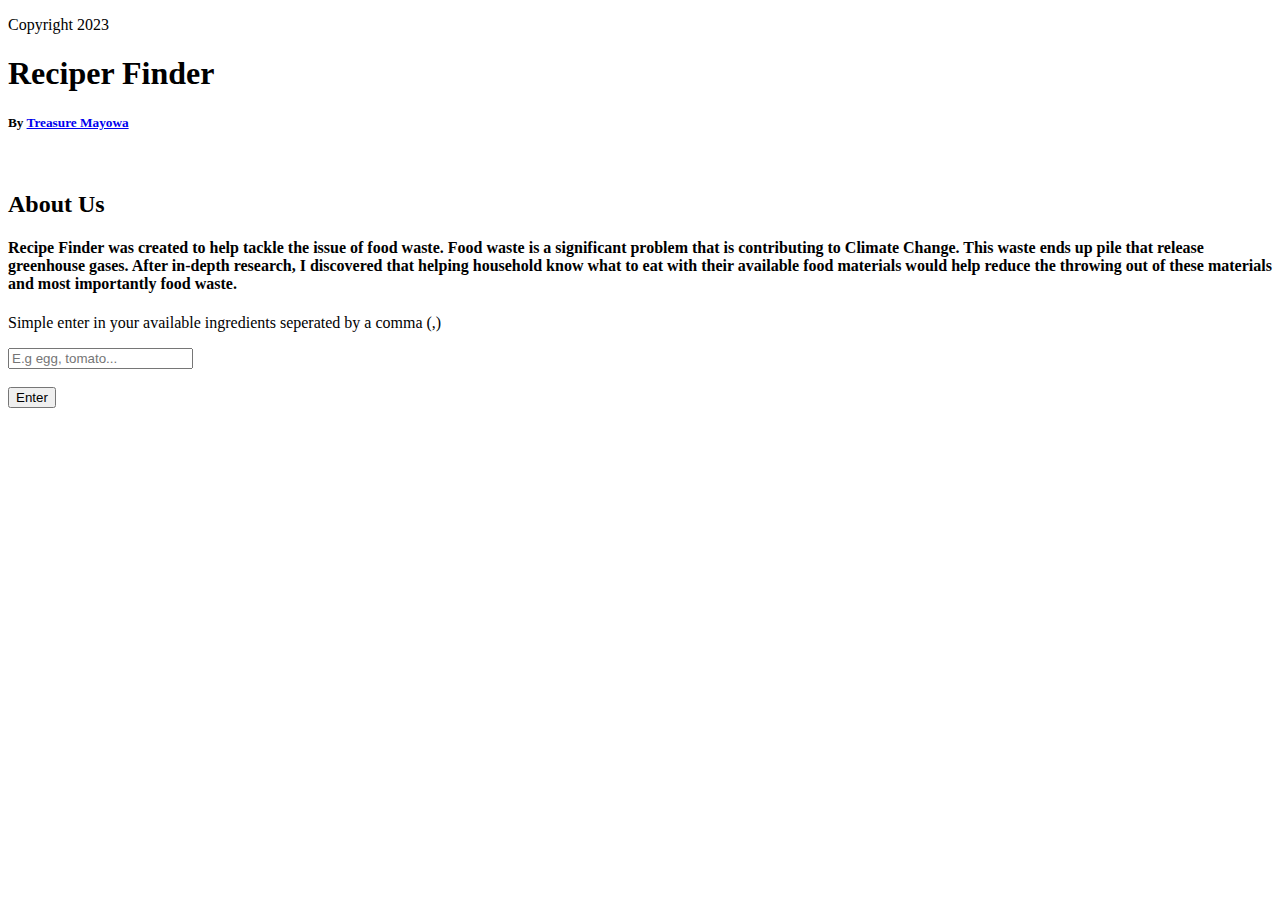
==== index.html @ efb5369d "Add index.html" ====
<!DOCTYPE html>
<html>
    <head>
        <title>Recipe Finder</title>
        <link rel="stylesheet" href="style.css">
        <script type="javascript" src="recipe.js"></script>
        <meta title="Recipe Finder">
        <meta name="viewport" content="width=device-width, initial-scale=1.0">
        <meta charset="utf-8">
        <header>
            <p>Copyright 2023</p>
        </header>
    </head>
    <body>
        <h1>Reciper Finder</h1>
        <h5>By <a href="https://linkedin.com/treasure-mayowa/">Treasure Mayowa</a></h5>
        <br/>
        <h2>About Us</h2>
        <h4>Recipe Finder was created to help tackle the issue of food waste. Food waste is a significant
            problem that is contributing to Climate Change. This waste ends up pile that release greenhouse
            gases. After in-depth research, I discovered that helping household know what to eat with their 
            available food materials would help reduce the throwing out of these materials and most importantly
            food waste.
        </h4>
        <div id="entry">
            <p>Simple enter in your available ingredients seperated by a comma (,)</p>
            <form>
                <input type="text" name="q" id="input" placeholder="E.g egg, tomato...">
                <br /> <br />
                <button id="submit" onclick="submit()">Enter</button>
            </form>
        </div>
        

    </body>
</html>
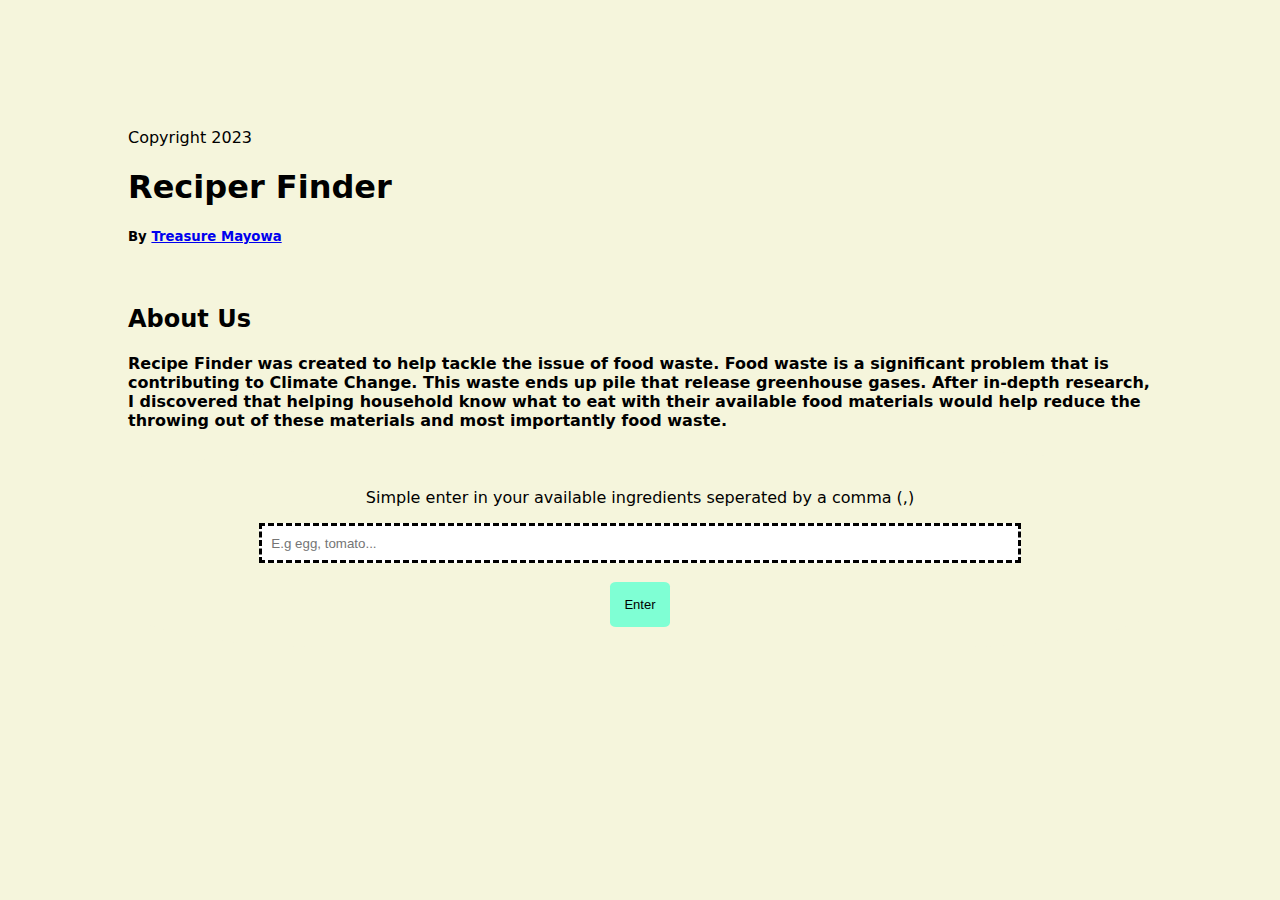
==== commit aa2f7037: "Update index.html" ====
--- a/index.html
+++ b/index.html
@@ -30,7 +30,9 @@
                 <button id="submit" onclick="submit()">Enter</button>
             </form>
         </div>
-        
+        <div>
+            
+        </div>
 
     </body>
 </html>--- a/style.css
+++ b/style.css
@@ -0,0 +1,38 @@
+body {
+    font-family: system-ui, -apple-system, BlinkMacSystemFont, 'Segoe UI', Roboto, Oxygen, Ubuntu, Cantarell, 'Open Sans', 'Helvetica Neue', sans-serif;
+    margin: 10%;
+    background-color:beige;
+}
+
+#entry {
+    border: 1%;
+    border-radius: 20%;
+    padding: 2%;
+    background-color: beige;
+    text-align: center;
+}
+
+#input {
+    padding: 1%;
+    border: none;
+    border-bottom: 3%;
+    width: 75%;
+    border-top: 3%;
+    border-left: 5%;
+    border-right: 5%;
+    border-style: dashed;
+}
+
+#submit {
+    border: none;
+    border-radius: 10%;
+    padding: 1.5%;
+    font-size: small;
+    background-color: aquamarine;
+}
+
+#submit:hover{
+    background-color: green;
+    color:white;
+
+}
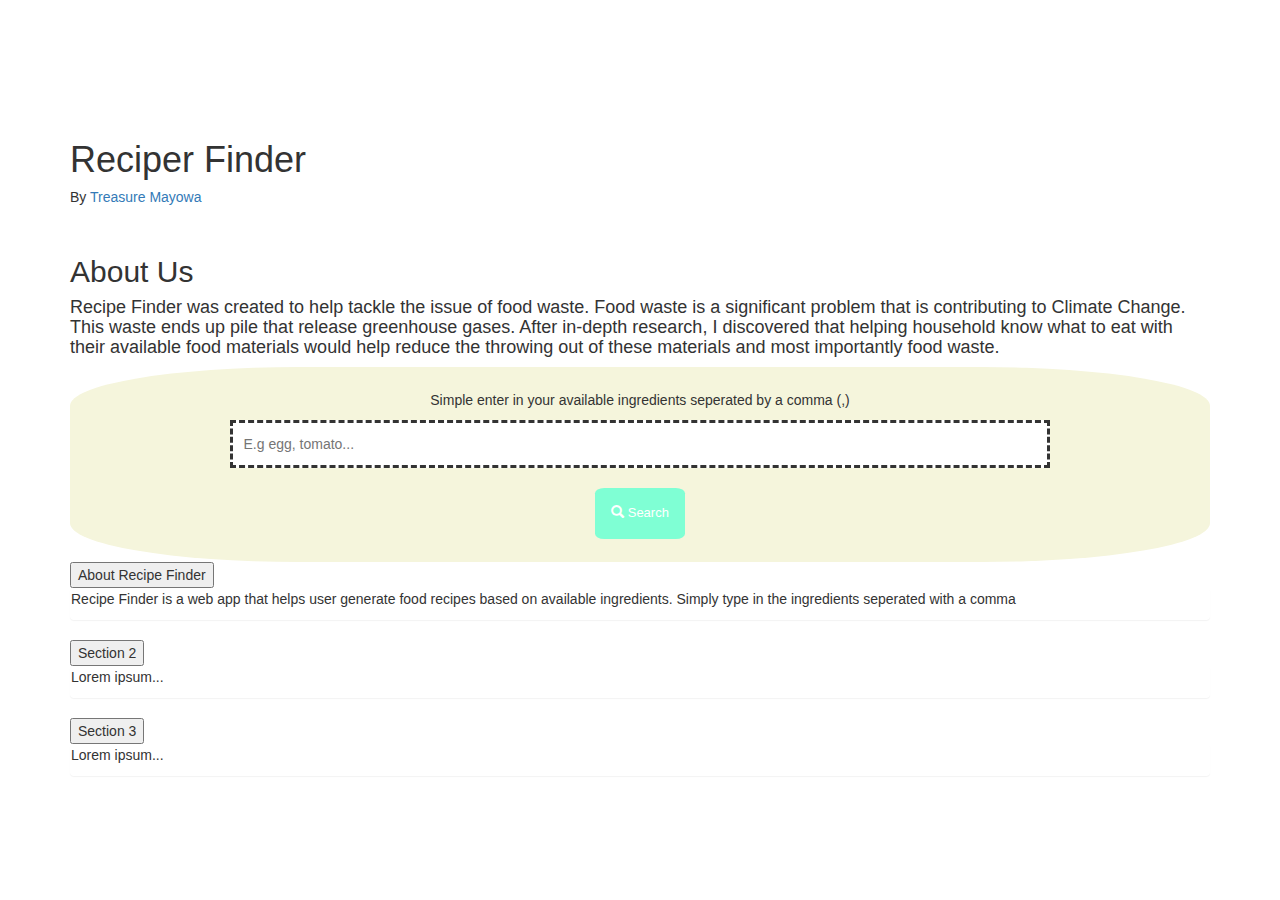
==== commit 4011b5a2: "Update index.html" ====
--- a/index.html
+++ b/index.html
@@ -2,16 +2,14 @@
 <html>
     <head>
         <title>Recipe Finder</title>
-        <link rel="stylesheet" href="style.css">
-        <script type="javascript" src="recipe.js"></script>
         <meta title="Recipe Finder">
         <meta name="viewport" content="width=device-width, initial-scale=1.0">
         <meta charset="utf-8">
-        <header>
-            <p>Copyright 2023</p>
-        </header>
+        <link rel="stylesheet" href="style.css">
+        <link rel="stylesheet" href="https://maxcdn.bootstrapcdn.com/bootstrap/3.4.1/css/bootstrap.min.css">
     </head>
-    <body>
+    <br><br><br><br><br><br>
+    <body class="container">
         <h1>Reciper Finder</h1>
         <h5>By <a href="https://linkedin.com/treasure-mayowa/">Treasure Mayowa</a></h5>
         <br/>
@@ -27,12 +25,26 @@
             <form>
                 <input type="text" name="q" id="input" placeholder="E.g egg, tomato...">
                 <br /> <br />
-                <button id="submit" onclick="submit()">Enter</button>
+                <button id="submit" onclick="submit()" type="button" class="btn btn-info">
+                    <span class="glyphicon glyphicon-search"></span> Search
+                </button>
             </form>
-        </div>
-        <div>
-            
+      </div>
+      <button class="accordion">About Recipe Finder</button>
+        <div class="panel">
+        <p>Recipe Finder is a web app that helps user generate food recipes based on available ingredients. 
+           Simply type in the ingredients seperated with a comma</p>
         </div>
 
+      <button class="accordion">Section 2</button>
+      <div class="panel">
+        <p>Lorem ipsum...</p>
+      </div>
+
+      <button class="accordion">Section 3</button>
+      <div class="panel">
+        <p>Lorem ipsum...</p>
+      </div>
+        <script src="recipe.js"></script>
     </body>
 </html>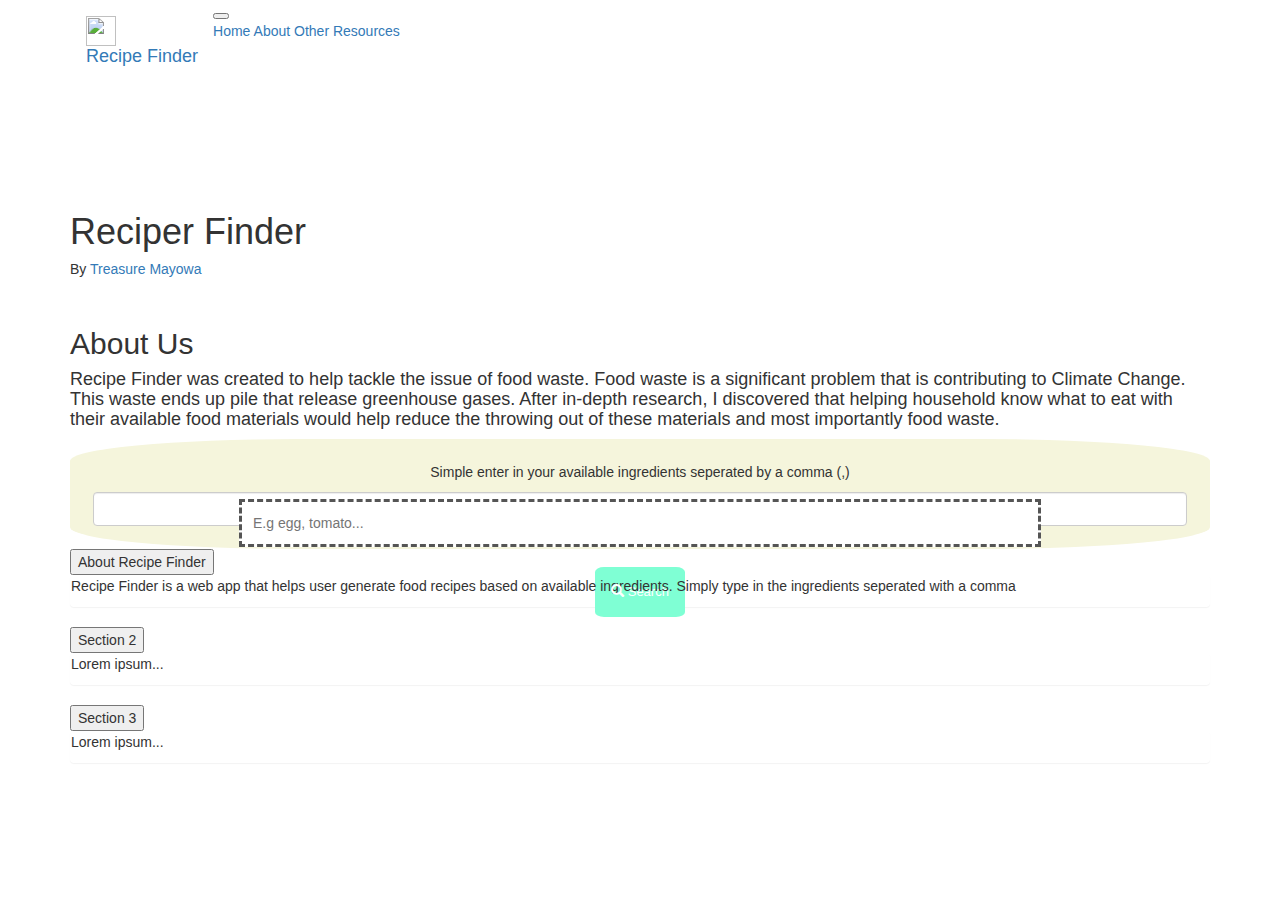
==== commit 9aab6446: "Update index.html" ====
--- a/index.html
+++ b/index.html
@@ -6,8 +6,28 @@
         <meta name="viewport" content="width=device-width, initial-scale=1.0">
         <meta charset="utf-8">
         <link rel="stylesheet" href="style.css">
-        <link rel="stylesheet" href="https://maxcdn.bootstrapcdn.com/bootstrap/3.4.1/css/bootstrap.min.css">
-    </head>
+        <link rel="stylesheet" href="https://maxcdn.bootstrapcdn.com/bootstrap/3.4.1/css/bootstrap.min.css">        
+        <script src="https://ajax.googleapis.com/ajax/libs/jquery/3.6.4/jquery.min.js"></script>
+        <script src="https://maxcdn.bootstrapcdn.com/bootstrap/3.4.1/js/bootstrap.min.js"></script>
+      </head>
+      <header>
+        <nav class="navbar navbar-light bg-light">
+          <a class="navbar-brand" href="#">
+            <img src="/src/Recipe-Finder-Logo.png" width="30" height="30" class="d-inline-block align-top" alt="">
+            Recipe Finder
+          </a>
+          <button class="navbar-toggler" type="button" data-toggle="collapse" data-target="#navbarNavAltMarkup" aria-controls="navbarNavAltMarkup" aria-expanded="false" aria-label="Toggle navigation">
+            <span class="navbar-toggler-icon"></span>
+          </button>
+          <div class="collapse navbar-collapse" id="navbarNavAltMarkup">
+            <div class="navbar-nav">
+              <a class="nav-item nav-link active" href="#">Home<span class="sr-only">(current)</span></a>
+              <a class="nav-item nav-link" href="#">About</a>
+              <a class="nav-item nav-link" href="#">Other Resources</a>
+            </div>
+          </div>
+        </nav>
+      </header>
     <br><br><br><br><br><br>
     <body class="container">
         <h1>Reciper Finder</h1>
@@ -22,7 +42,7 @@
         </h4>
         <div id="entry">
             <p>Simple enter in your available ingredients seperated by a comma (,)</p>
-            <form>
+            <form class="form-control mr-sm-2">
                 <input type="text" name="q" id="input" placeholder="E.g egg, tomato...">
                 <br /> <br />
                 <button id="submit" onclick="submit()" type="button" class="btn btn-info">
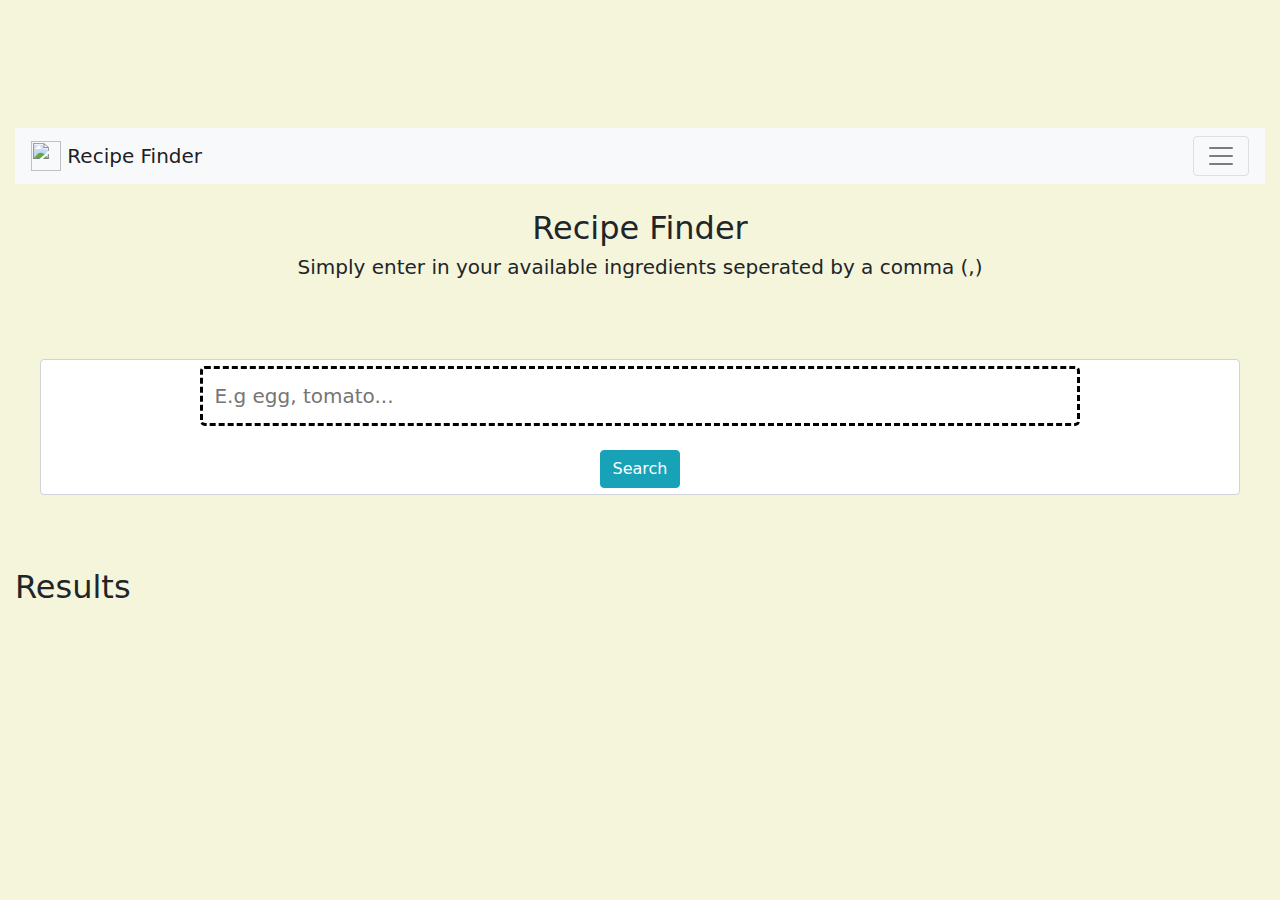
==== commit 181bf73f: "Upload href" ====
--- a/index.html
+++ b/index.html
@@ -1,19 +1,21 @@
 <!DOCTYPE html>
-<html>
+<html lang="en">
     <head>
         <title>Recipe Finder</title>
         <meta title="Recipe Finder">
         <meta name="viewport" content="width=device-width, initial-scale=1.0">
         <meta charset="utf-8">
+        <link rel="stylesheet" href="https://cdn.jsdelivr.net/npm/bootstrap@4.0.0/dist/css/bootstrap.min.css" integrity="sha384-Gn5384xqQ1aoWXA+058RXPxPg6fy4IWvTNh0E263XmFcJlSAwiGgFAW/dAiS6JXm" crossorigin="anonymous">
         <link rel="stylesheet" href="style.css">
-        <link rel="stylesheet" href="https://maxcdn.bootstrapcdn.com/bootstrap/3.4.1/css/bootstrap.min.css">        
-        <script src="https://ajax.googleapis.com/ajax/libs/jquery/3.6.4/jquery.min.js"></script>
-        <script src="https://maxcdn.bootstrapcdn.com/bootstrap/3.4.1/js/bootstrap.min.js"></script>
+        <link rel="apple-touch-icon" sizes="180x180" href="href/apple-touch-icon.png">
+        <link rel="icon" type="image/png" sizes="32x32" href="href/favicon-32x32.png">
+        <link rel="icon" type="image/png" sizes="16x16" href="href/favicon-16x16.png">
+        <link rel="manifest" href="href/site.webmanifest">
       </head>
       <header>
         <nav class="navbar navbar-light bg-light">
           <a class="navbar-brand" href="#">
-            <img src="/src/Recipe-Finder-Logo.png" width="30" height="30" class="d-inline-block align-top" alt="">
+            <img src="src/Recipe-Finder-Logo.png" width="30" height="30" class="d-inline-block align-top" alt="">
             Recipe Finder
           </a>
           <button class="navbar-toggler" type="button" data-toggle="collapse" data-target="#navbarNavAltMarkup" aria-controls="navbarNavAltMarkup" aria-expanded="false" aria-label="Toggle navigation">
@@ -28,43 +30,26 @@
           </div>
         </nav>
       </header>
-    <br><br><br><br><br><br>
-    <body class="container">
-        <h1>Reciper Finder</h1>
-        <h5>By <a href="https://linkedin.com/treasure-mayowa/">Treasure Mayowa</a></h5>
-        <br/>
-        <h2>About Us</h2>
-        <h4>Recipe Finder was created to help tackle the issue of food waste. Food waste is a significant
-            problem that is contributing to Climate Change. This waste ends up pile that release greenhouse
-            gases. After in-depth research, I discovered that helping household know what to eat with their 
-            available food materials would help reduce the throwing out of these materials and most importantly
-            food waste.
-        </h4>
-        <div id="entry">
-            <p>Simple enter in your available ingredients seperated by a comma (,)</p>
+    <body class="container-fluid">
+      <div id="entry">
+        <h2>Recipe Finder</h2>
+            <h5>Simply enter in your available ingredients seperated by a comma (,)</h5>
+            <br><br><br>
             <form class="form-control mr-sm-2">
-                <input type="text" name="q" id="input" placeholder="E.g egg, tomato...">
-                <br /> <br />
-                <button id="submit" onclick="submit()" type="button" class="btn btn-info">
-                    <span class="glyphicon glyphicon-search"></span> Search
+                <input type="text" id="input" placeholder="E.g egg, tomato..." class="form-control-lg ">
+                <br> <br>
+                <button type="submit" onclick="search()" value="Search" class="btn btn-info">
+                    <span class="glyphicon glyphicon-search">Search</span>
                 </button>
             </form>
       </div>
-      <button class="accordion">About Recipe Finder</button>
-        <div class="panel">
-        <p>Recipe Finder is a web app that helps user generate food recipes based on available ingredients. 
-           Simply type in the ingredients seperated with a comma</p>
-        </div>
-
-      <button class="accordion">Section 2</button>
-      <div class="panel">
-        <p>Lorem ipsum...</p>
-      </div>
-
-      <button class="accordion">Section 3</button>
-      <div class="panel">
-        <p>Lorem ipsum...</p>
+      <br> <br>
+      <div id="results">
+        <h2>Results</h2>
       </div>
         <script src="recipe.js"></script>
+        <script src="https://code.jquery.com/jquery-3.2.1.slim.min.js" integrity="sha384-KJ3o2DKtIkvYIK3UENzmM7KCkRr/rE9/Qpg6aAZGJwFDMVNA/GpGFF93hXpG5KkN" crossorigin="anonymous"></script>
+        <script src="https://cdn.jsdelivr.net/npm/popper.js@1.12.9/dist/umd/popper.min.js" integrity="sha384-ApNbgh9B+Y1QKtv3Rn7W3mgPxhU9K/ScQsAP7hUibX39j7fakFPskvXusvfa0b4Q" crossorigin="anonymous"></script>
+        <script src="https://cdn.jsdelivr.net/npm/bootstrap@4.0.0/dist/js/bootstrap.min.js" integrity="sha384-JZR6Spejh4U02d8jOt6vLEHfe/JQGiRRSQQxSfFWpi1MquVdAyjUar5+76PVCmYl" crossorigin="anonymous"></script>
     </body>
 </html>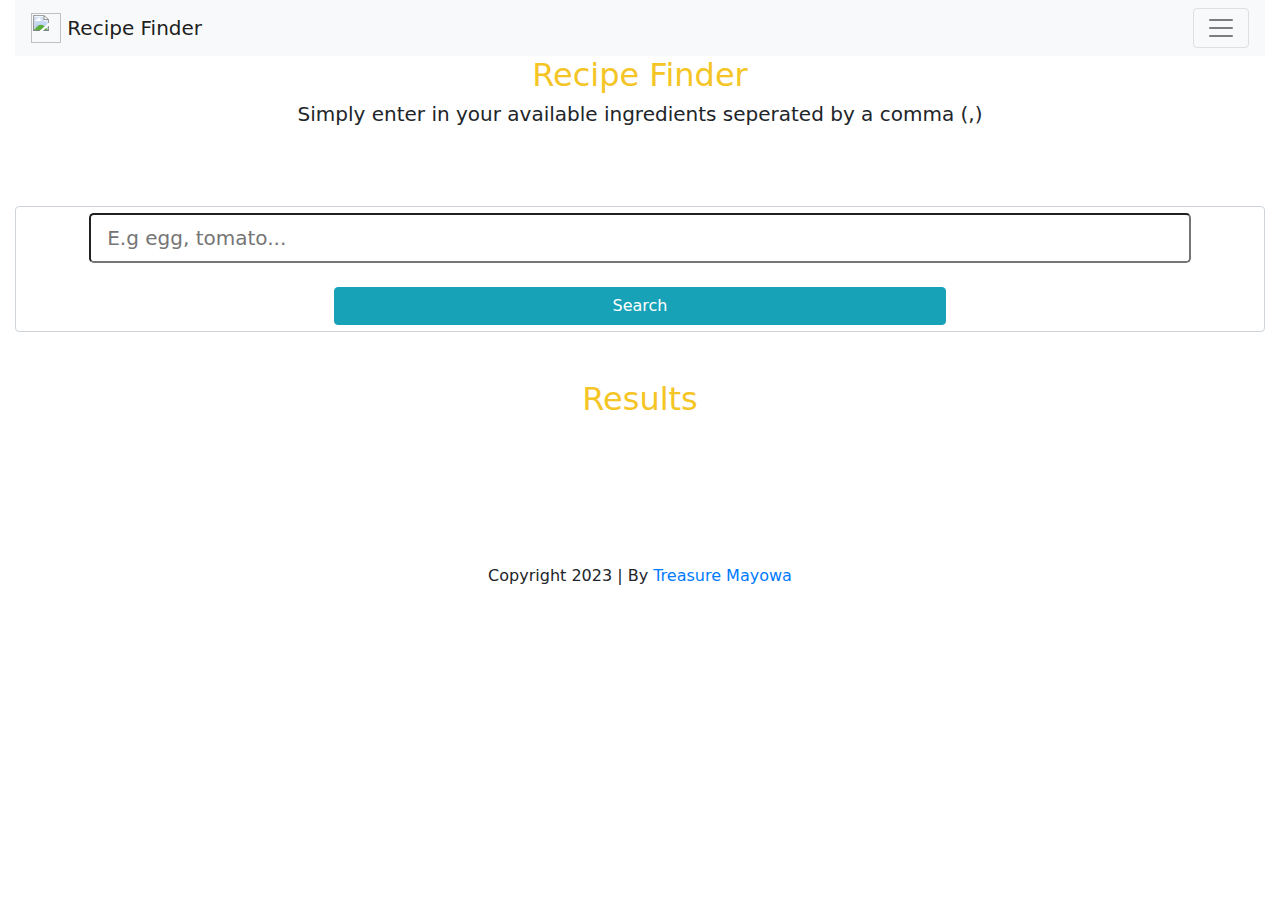
==== commit 2d98ba6c: "Update index.html" ====
--- a/index.html
+++ b/index.html
@@ -24,7 +24,7 @@
           <div class="collapse navbar-collapse" id="navbarNavAltMarkup">
             <div class="navbar-nav">
               <a class="nav-item nav-link active" href="#">Home<span class="sr-only">(current)</span></a>
-              <a class="nav-item nav-link" href="#">About</a>
+              <a class="nav-item nav-link" href="about.html">About</a>
               <a class="nav-item nav-link" href="#">Other Resources</a>
             </div>
           </div>
@@ -38,7 +38,7 @@
             <form class="form-control mr-sm-2">
                 <input type="text" id="input" placeholder="E.g egg, tomato..." class="form-control-lg ">
                 <br> <br>
-                <button type="submit" onclick="search()" value="Search" class="btn btn-info">
+                <button type="submit" value="Search" class="btn btn-info">
                     <span class="glyphicon glyphicon-search">Search</span>
                 </button>
             </form>
@@ -52,4 +52,5 @@
         <script src="https://cdn.jsdelivr.net/npm/popper.js@1.12.9/dist/umd/popper.min.js" integrity="sha384-ApNbgh9B+Y1QKtv3Rn7W3mgPxhU9K/ScQsAP7hUibX39j7fakFPskvXusvfa0b4Q" crossorigin="anonymous"></script>
         <script src="https://cdn.jsdelivr.net/npm/bootstrap@4.0.0/dist/js/bootstrap.min.js" integrity="sha384-JZR6Spejh4U02d8jOt6vLEHfe/JQGiRRSQQxSfFWpi1MquVdAyjUar5+76PVCmYl" crossorigin="anonymous"></script>
     </body>
-</html>+    <footer style="text-align:center; padding-top:11%;"><p>Copyright 2023 | By <a href="https://linkedin.com/in/treasure-mayowa/">Treasure Mayowa</a></p></footer>
+</html>
--- a/style.css
+++ b/style.css
@@ -1,38 +1,48 @@
-body {
-    font-family: system-ui, -apple-system, BlinkMacSystemFont, 'Segoe UI', Roboto, Oxygen, Ubuntu, Cantarell, 'Open Sans', 'Helvetica Neue', sans-serif;
-    margin: 10%;
-    background-color:beige;
-}
-
-#entry {
-    border: 1%;
-    border-radius: 20%;
-    padding: 2%;
-    background-color: beige;
-    text-align: center;
-}
-
-#input {
-    padding: 1%;
-    border: none;
-    border-bottom: 3%;
-    width: 75%;
-    border-top: 3%;
-    border-left: 5%;
-    border-right: 5%;
-    border-style: dashed;
-}
-
-#submit {
-    border: none;
-    border-radius: 10%;
-    padding: 1.5%;
-    font-size: small;
-    background-color: aquamarine;
-}
-
-#submit:hover{
-    background-color: green;
-    color:white;
-
-}
+body {
+  font-family: system-ui, -apple-system, BlinkMacSystemFont, Inter;
+}
+body h2, body h4 {
+  color: #F4C524;
+  text-align: center;
+}
+body h5 {
+  text-align: center;
+}
+body form {
+  padding-top: 10%;
+  text-align: center;
+  margin: auto;
+}
+body form input {
+  width: 90%;
+  padding: 15%;
+}
+body form button {
+  width: 50%;
+  background-color: green;
+}
+
+.accordion {
+  background-color: #eee;
+  color: #444;
+  cursor: pointer;
+  padding: 18px;
+  width: 100%;
+  text-align: left;
+  border: none;
+  outline: none;
+  transition: 0.4s;
+}
+
+/* Add a background color to the button if it is clicked on (add the .active class with JS), and when you move the mouse over it (hover) */
+.active, .accordion:hover {
+  background-color: #ccc;
+}
+
+/* Style the accordion panel. Note: hidden by default */
+.panel {
+  padding: 0 18px;
+  background-color: white;
+  display: none;
+  overflow: hidden;
+}/*# sourceMappingURL=style.css.map */